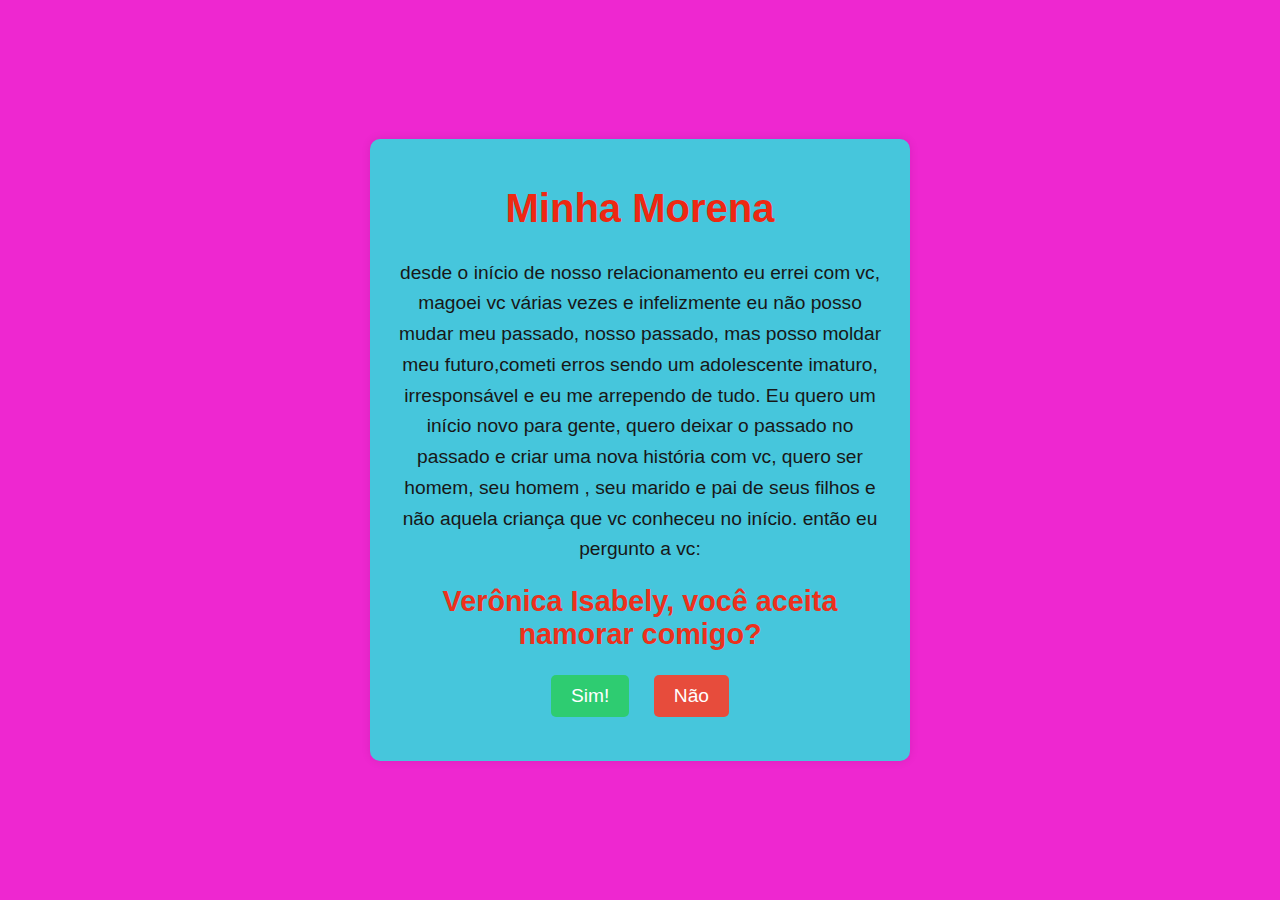
==== index.html @ 03e78cc4 "firts commit" ====
<!DOCTYPE html>
<html lang="pt-BR">
<head>
    <meta charset="UTF-8">
    <meta name="viewport" content="width=device-width, initial-scale=1.0">
    <title>Pedido de Namoro para Verônica Isabely</title>
    <link rel="stylesheet" href="style.css">
</head>
<body>
    <div class="container">
        <h1>Minha Morena</h1>
        <p>desde o início de nosso relacionamento eu errei com vc, magoei vc várias vezes e infelizmente eu não posso mudar meu passado, nosso passado, mas posso moldar meu futuro,cometi erros sendo um adolescente imaturo, irresponsável e eu me arrependo de tudo. Eu quero um início novo para gente, quero deixar o passado no passado e criar uma nova história com vc, quero ser homem, seu homem , seu marido e pai de seus filhos e não aquela criança que vc conheceu no início. então eu pergunto a vc:</p>
        <h2>Verônica Isabely, você aceita namorar comigo?</h2>
        <div class="buttons">
            <button id="sim">Sim!</button>
            <button id="nao">Não</button>
        </div>
        <p id="resposta"></p>
    </div>
    <script src="script.js"></script>
</body>
</html>
---- style.css ----
body {
    font-family: 'Arial', sans-serif;
    background-color: #ee27d0;
    color: #181717;
    text-align: center;
    margin: 0;
    padding: 0;
    display: flex;
    justify-content: center;
    align-items: center;
    height: 100vh;
}

.container {
    background-color: #46c6dc;
    padding: 20px;
    border-radius: 10px;
    box-shadow: 0 0 10px rgba(0, 0, 0, 0.1);
    max-width: 500px;
}

h1 {
    color: #ee2812;
    font-size: 2.5em;
}

p {
    font-size: 1.2em;
    line-height: 1.6;
}

h2 {
    color: #ec311c;
    font-size: 1.8em;
    margin-top: 20px;
}

.buttons {
    margin-top: 20px;
}

button {
    padding: 10px 20px;
    font-size: 1.2em;
    border: none;
    border-radius: 5px;
    cursor: pointer;
    margin: 0 10px;
    transition: background-color 0.3s ease;
}

#sim {
    background-color: #2ecc71;
    color: #fff;
}

#sim:hover {
    background-color: #27ae60;
}

#nao {
    background-color: #e74c3c;
    color: #fff;
}

#nao:hover {
    background-color: #c0392b;
}

#resposta {
    font-size: 1.5em;
    margin-top: 20px;
    color: #2ecc71;
    font-weight: bold;
}
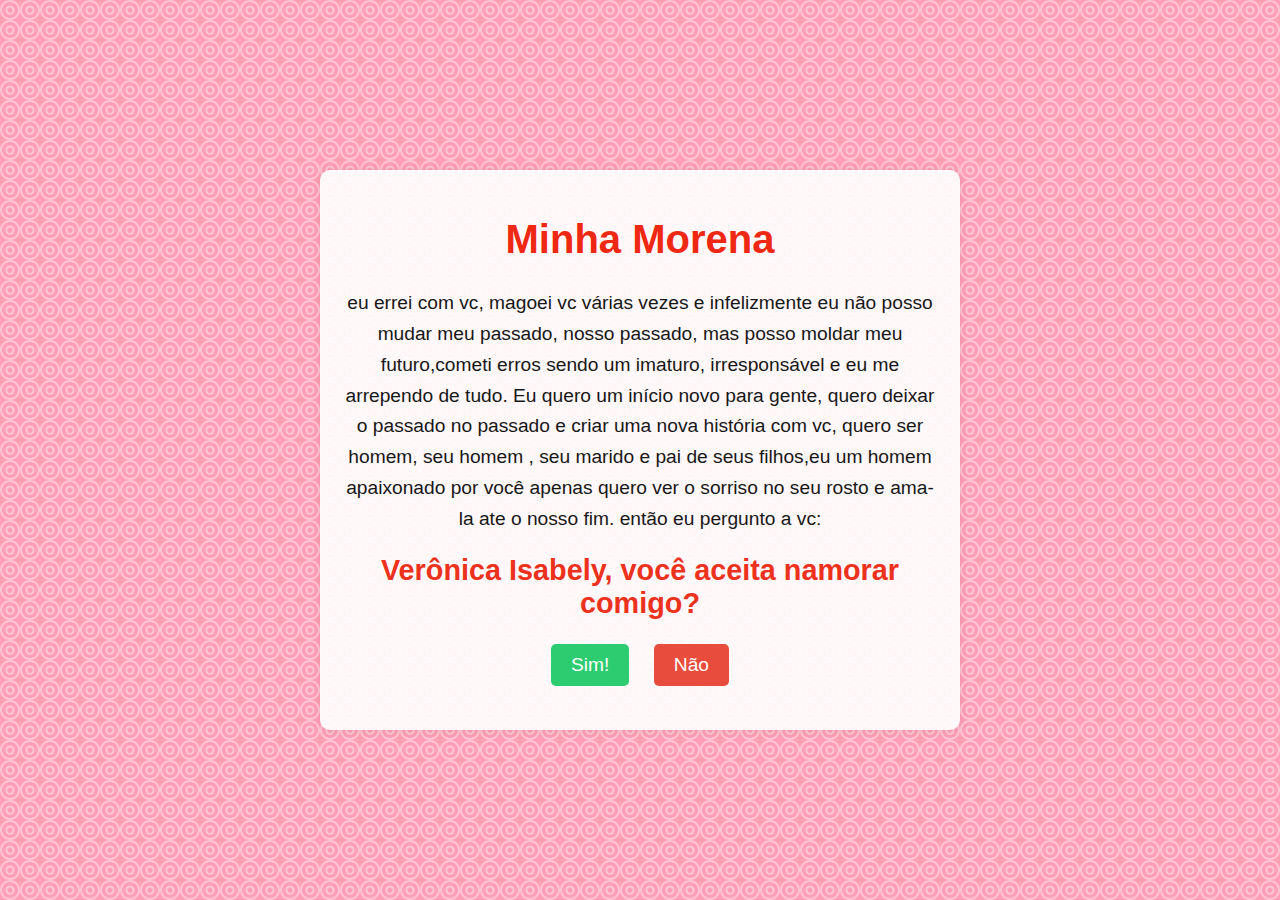
==== commit 298e86bf: "modificando" ====
--- a/index.html
+++ b/index.html
@@ -9,7 +9,7 @@
 <body>
     <div class="container">
         <h1>Minha Morena</h1>
-        <p>desde o início de nosso relacionamento eu errei com vc, magoei vc várias vezes e infelizmente eu não posso mudar meu passado, nosso passado, mas posso moldar meu futuro,cometi erros sendo um adolescente imaturo, irresponsável e eu me arrependo de tudo. Eu quero um início novo para gente, quero deixar o passado no passado e criar uma nova história com vc, quero ser homem, seu homem , seu marido e pai de seus filhos e não aquela criança que vc conheceu no início. então eu pergunto a vc:</p>
+        <p> eu errei com vc, magoei vc várias vezes e infelizmente eu não posso mudar meu passado, nosso passado, mas posso moldar meu futuro,cometi erros sendo um imaturo, irresponsável e eu me arrependo de tudo. Eu quero um início novo para gente, quero deixar o passado no passado e criar uma nova história com vc, quero ser homem, seu homem , seu marido e pai de seus filhos,eu um homem apaixonado por você apenas quero ver o sorriso no seu rosto e ama-la ate o nosso fim. então eu pergunto a vc:</p>
         <h2>Verônica Isabely, você aceita namorar comigo?</h2>
         <div class="buttons">
             <button id="sim">Sim!</button>
--- a/style.css
+++ b/style.css
@@ -9,14 +9,20 @@
     justify-content: center;
     align-items: center;
     height: 100vh;
+    background-color: #ff9eb5; /* Rosa claro */
+    background-image: url("data:image/svg+xml,%3Csvg xmlns='http://www.w3.org/2000/svg' width='100' height='100' viewBox='0 0 100 100'%3E%3Cg fill='%23ffffff' fill-opacity='0.4'%3E%3Cpath d='M50 0c27.6 0 50 22.4 50 50s-22.4 50-50 50S0 77.6 0 50 22.4 0 50 0zm0 10c-22.1 0-40 17.9-40 40s17.9 40 40 40 40-17.9 40-40-17.9-40-40-40zm0 18c12.7 0 23 10.3 23 23s-10.3 23-23 23-23-10.3-23-23 10.3-23 23-23zm0 10c-7.2 0-13 5.8-13 13s5.8 13 13 13 13-5.8 13-13-5.8-13-13-13z'/%3E%3C/g%3E%3C/svg%3E");
+    background-size: 20px 20px; /* Tamanho dos ícones */
+
 }
 
 .container {
-    background-color: #46c6dc;
+    background-color: rgba(255, 255, 255, 0.9); /* Fundo branco semi-transparente */
     padding: 20px;
     border-radius: 10px;
     box-shadow: 0 0 10px rgba(0, 0, 0, 0.1);
-    max-width: 500px;
+    max-width: 600px;
+    width:90%;
+
 }
 
 h1 {
